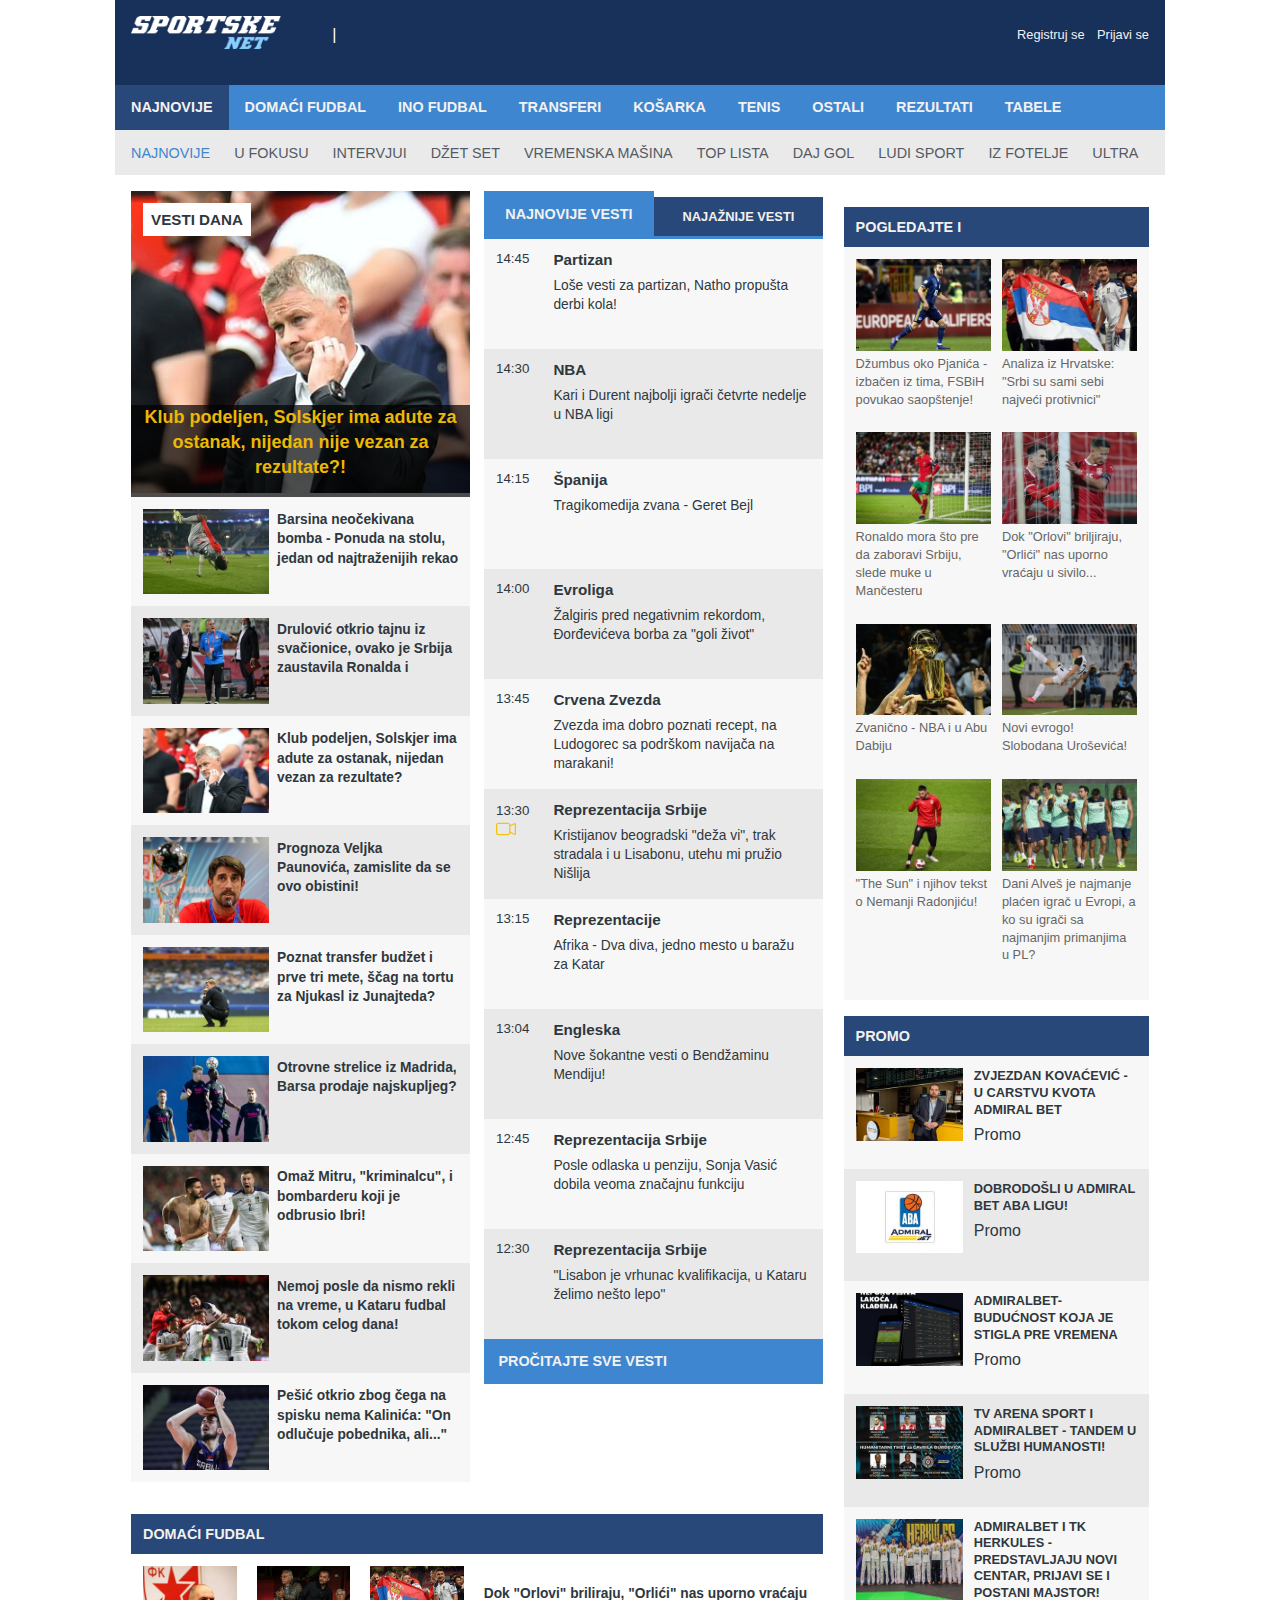
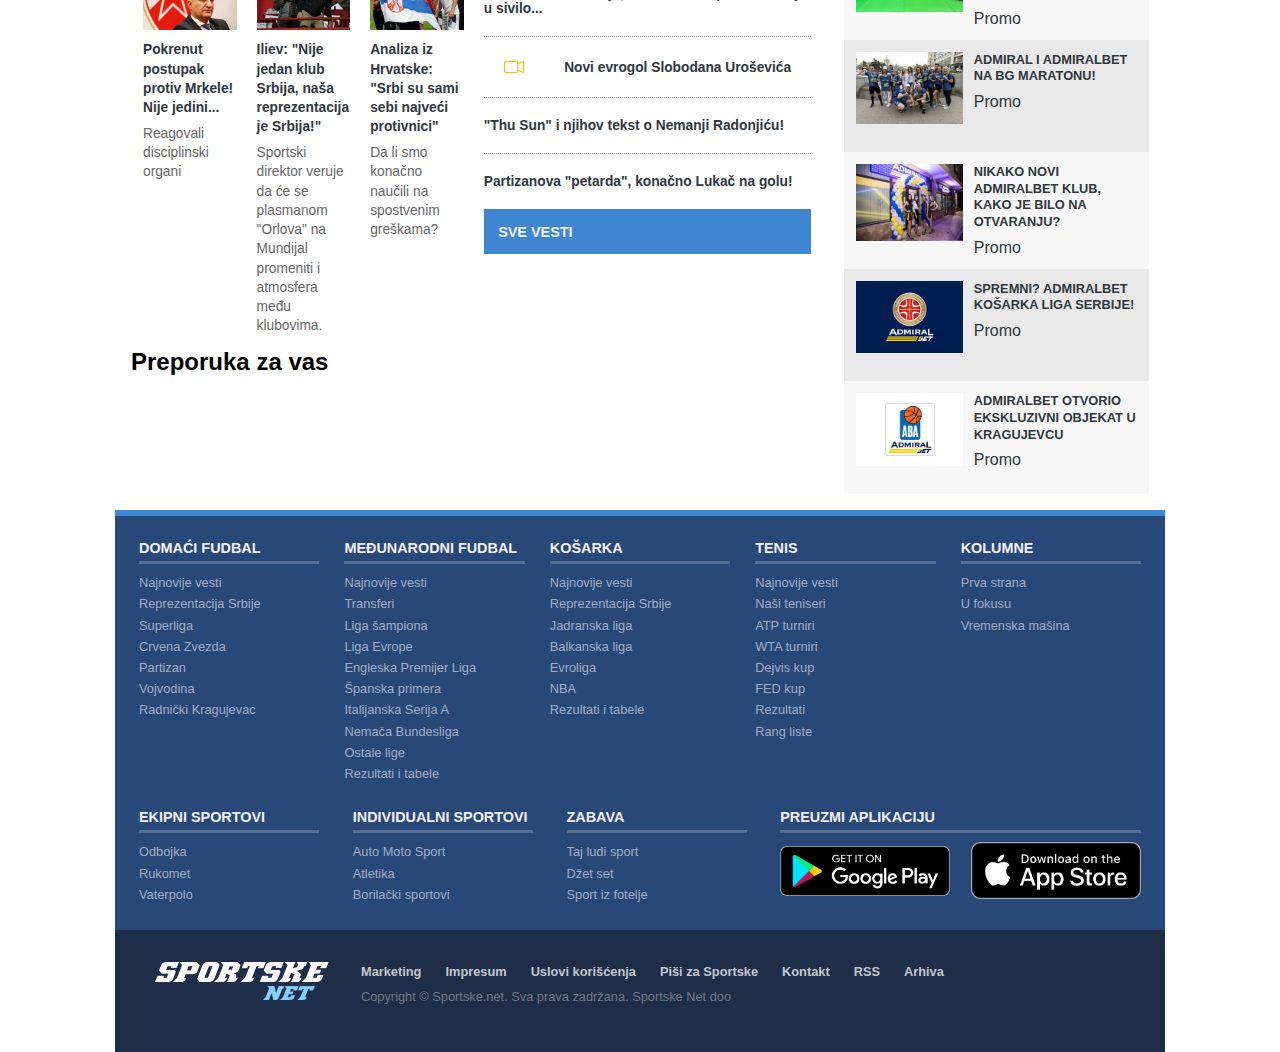
==== index.html @ 7dad9da4 "Sportske.net" ====
<!DOCTYPE html>
<html lang="en">
<head>
    <meta charset="UTF-8">
    <meta http-equiv="X-UA-Compatible" content="IE=edge">
    <meta name="viewport" content="width=device-width, initial-scale=1.0">
    <link rel="stylesheet" href="https://cdnjs.cloudflare.com/ajax/libs/font-awesome/6.0.0-beta2/css/all.min.css" integrity="sha512-YWzhKL2whUzgiheMoBFwW8CKV4qpHQAEuvilg9FAn5VJUDwKZZxkJNuGM4XkWuk94WCrrwslk8yWNGmY1EduTA==" crossorigin="anonymous" referrerpolicy="no-referrer" />
    <link rel="preconnect" href="https://fonts.googleapis.com">
    <link rel="preconnect" href="https://fonts.gstatic.com" crossorigin>
    <link href="https://fonts.googleapis.com/css2?family=Roboto+Condensed:ital,wght@0,300;0,400;0,700;1,300;1,400;1,700&family=Rubik:ital,wght@0,300;0,400;0,500;0,600;0,700;0,800;0,900;1,300;1,400;1,500;1,600;1,700;1,800;1,900&display=swap" rel="stylesheet">
    
    <link rel="stylesheet" href="css/global.css">
    <link rel="stylesheet" href="css/header.css">
    <link rel="stylesheet" href="css/footer.css">
    <link rel="stylesheet" href="css/css pages/index.css">
    
    <title>Sportske.net - sve sportske vesti</title>
</head>
<body>
    <div class="container">
        <header>
            <div class="header-div">
                <div class="logo-wrapper">
                    <a href="index.html">
                        <img src="images/logo.png" alt="Logo" style="width:150px">
                    </a>
                </div>

                <div class="icons">
                    <a href="#"><i class="fab fa-facebook"></i></a>
                    <a href="#"><i class="fab fa-twitter"></i></a>
                    <a href="#"><i class="fab fa-youtube-square"></i></a>
                    <a href="#"><i class="fab fa-instagram-square"></i></a>
                    <a href="#"><i class="fas fa-wifi"></i></a>
                    <a href="#"><i class="fas fa-envelope-square"></i></a>
                    <span>|</span>
                    <a href="#"><i class="fas fa-search" id="search-icon"></i></a>
                </div>

                <div class="subscribe">
                    <a href="registracija.html">Registruj se</a>
                    <a href="#">Prijavi se</a>
                </div>
            </div>

            <nav class="first-nav">
                <ul class="first-list">
                    <li style="background: #29487A"><a href="index.html">Najnovije</a></li>
                    <li><a href="#">Domaći fudbal</a></li>
                    <li><a href="#">Ino fudbal</a></li>
                    <li><a href="#">Transferi</a></li>
                    <li><a href="#">Košarka</a></li>
                    <li><a href="#">Tenis</a></li>
                    <li><a href="#">Ostali</a></li>
                    <li><a href="rezultati.html">Rezultati</a></li>
                    <li><a href="tabele.html">Tabele</a></li>
                </ul>
            </nav>

            <nav class="second-nav">
                <ul class="second-list">
                    <li><a href="index.html" style="color: #3E87D0">Najnovije</a></li>
                    <li><a href="#">U fokusu</a></li>
                    <li><a href="#">Intervjui</a></li>
                    <li><a href="#">Džet set</a></li>
                    <li><a href="#">Vremenska mašina</a></li>
                    <li><a href="#">Top lista</a></li>
                    <li><a href="dajgol.html">Daj gol</a></li>
                    <li><a href="#">Ludi sport</a></li>
                    <li><a href="#">Iz fotelje</a></li>
                    <li><a href="#">Ultra</a></li>
                </ul>
            </nav>
        </header>
<!-- -------------------------------------------------------------------------- -->
        <section class="index-section">
            <div class="index-left">
                <section class="najnovije-section">
                    <div class="najnovije-left">
                        <div class="vesti-dana">
                            <h2>Vesti dana</h2>
                            <div class="text-wrapper">
                                <p>
                                    Klub podeljen, Solskjer ima adute za <br>
                                    ostanak, nijedan nije vezan za rezultate?!
                                </p>
                            </div>
                            <img src="images/index/vesti-dana.jpg" alt="Vesti dana">
                        </div>
                        <div class="vesti-left vesti-left-1">
                            <img src="images/index/vesti-1.jpg" alt="Vesti1">
                            <p>
                                Barsina neočekivana bomba - Ponuda na stolu,
                                jedan od najtraženijih rekao
                            </p>
                        </div>
                        <div class="vesti-left vesti-left-2">
                            <img src="images/index/vesti-2.jpg" alt="Vesti-2">
                            <p>
                                Drulović otkrio tajnu iz svačionice, ovako
                                je Srbija zaustavila Ronalda i
                            </p>
                        </div>
                        <div class="vesti-left vesti-left-3">
                            <img src="images/index/vesti-3.jpg" alt="Vesti-3">
                            <p>
                                Klub podeljen, Solskjer ima adute za ostanak,
                                nijedan vezan za rezultate?
                            </p>
                        </div>
                        <div class="vesti-left vesti-left-4">
                            <img src="images/index/vesti-4.png" alt="Vesti-4">
                            <p>
                                Prognoza Veljka Paunovića,
                                zamislite da se ovo obistini!
                            </p>
                        </div>
                        <div class="vesti-left vesti-left-5">
                            <img src="images/index/vesti-5.jpg" alt="Vesti-5">
                            <p>
                                Poznat transfer budžet i prve tri mete,
                                ščag na tortu za Njukasl iz Junajteda?
                            </p>
                        </div>
                        <div class="vesti-left vesti-left-6">
                            <img src="images/index/vesti-6.jpg" alt="Vesti-6">
                            <p>
                                Otrovne strelice iz Madrida,
                                Barsa prodaje najskupljeg?
                            </p>
                        </div>
                        <div class="vesti-left vesti-left-7">
                            <img src="images/index/vesti-7.jpg" alt="Vesti-7">
                            <p>
                                Omaž Mitru, "kriminalcu", i bombarderu 
                                koji je odbrusio Ibri!
                            </p>
                        </div>
                        <div class="vesti-left vesti-left-8">
                            <img src="images/index/vesti-8.jpg" alt="Vesti-8">
                            <p>
                                Nemoj posle da nismo rekli na vreme,
                                u Kataru fudbal tokom celog dana!
                            </p>
                        </div>
                        <div class="vesti-left vesti-left-9">
                            <img src="images/index/vesti-9.jpg" alt="Vesti-9">
                            <p>
                                Pešić otkrio zbog čega na spisku nema Kalinića:
                                "On odlučuje pobednika, ali..."
                            </p>
                        </div>
                    </div>


                    <div class="najnovije-right">
                        <div class="vesti-opcije">
                            <button id="najnovije-btn">Najnovije vesti</button>
                            <button id="najvaznije-btn">Najažnije vesti</button>
                        </div>
                        <div class="vesti-right vesti-right-1">
                            <small class="time">14:45</small>
                            <div>
                                <h2>Partizan</h2>
                                <p>
                                    Loše vesti za partizan, Natho propušta
                                    derbi kola!
                                </p>
                            </div>
                        </div>
                        <div class="vesti-right vesti-right-2">
                            <small class="time">14:30</small>
                            <div>
                                <h2>NBA</h2>
                                <p>
                                    Kari i Durent najbolji igrači četvrte
                                    nedelje u NBA ligi
                                </p>
                            </div>
                        </div>
                        <div class="vesti-right vesti-right-3">
                            <small class="time">14:15</small>
                            <div>
                                <h2>Španija</h2>
                                <p>Tragikomedija zvana - Geret Bejl</p>
                            </div>
                        </div>
                        <div class="vesti-right vesti-right-4">
                            <small class="time">14:00</small>
                            <div>
                                <h2>Evroliga</h2>
                                <p>
                                    Žalgiris pred negativnim rekordom,
                                    Đorđevićeva borba za "goli život"
                                </p>
                            </div>
                        </div>
                        <div class="vesti-right vesti-right-5">
                            <small class="time">13:45</small>
                            <div>
                                <h2>Crvena Zvezda</h2>
                                <p>
                                    Zvezda ima dobro poznati recept, na
                                    Ludogorec sa podrškom navijača na marakani!
                                </p>
                            </div>
                        </div>
                        <div class="vesti-right vesti-right-6">
                            <div>
                                <small class="time">13:30</small>
                                <svg xmlns="http://www.w3.org/2000/svg" width="20" height="20" fill="#F5C20F" class="bi bi-camera-video" viewBox="0 0 16 16">
                                    <path fill-rule="evenodd" d="M0 5a2 2 0 0 1 2-2h7.5a2 2 0 0 1 1.983 1.738l3.11-1.382A1 1 0 0 1 16 4.269v7.462a1 1 0 0 1-1.406.913l-3.111-1.382A2 2 0 0 1 9.5 13H2a2 2 0 0 1-2-2V5zm11.5 5.175 3.5 1.556V4.269l-3.5 1.556v4.35zM2 4a1 1 0 0 0-1 1v6a1 1 0 0 0 1 1h7.5a1 1 0 0 0 1-1V5a1 1 0 0 0-1-1H2z"/>
                                </svg>
                            </div>
                            <div>
                                <h2>Reprezentacija Srbije</h2>
                                <p>
                                    Kristijanov beogradski "deža vi", trak
                                    stradala i u Lisabonu, utehu mi pružio
                                    Nišlija
                                </p>
                            </div>
                        </div>
                        <div class="vesti-right vesti-right-7">
                            <small class="time">13:15</small>
                            <div>
                                <h2>Reprezentacije</h2>
                                <p>
                                    Afrika - Dva diva, jedno mesto u baražu 
                                    za Katar
                                </p>
                            </div>
                        </div>
                        <div class="vesti-right vesti-right-8">
                            <small class="time">13:04</small>
                            <div>
                                <h2>Engleska</h2>
                                <p>
                                    Nove šokantne vesti o Bendžaminu Mendiju!
                                </p>
                            </div>
                        </div>
                        <div class="vesti-right vesti-right-9">
                            <small class="time">12:45</small>
                            <div>
                                <h2>Reprezentacija Srbije</h2>
                                <p>
                                    Posle odlaska u penziju, Sonja Vasić
                                    dobila veoma značajnu funkciju
                                </p>
                            </div>
                        </div>
                        <div class="vesti-right vesti-right-9">
                            <small class="time">12:30</small>
                            <div>
                                <h2>Reprezentacija Srbije</h2>
                                <p>
                                    "Lisabon je vrhunac kvalifikacija, u Kataru
                                    želimo nešto lepo"
                                </p>
                            </div>
                        </div>
                        <button id="sve_vesti-btn">
                            Pročitajte sve vesti
                            <i class="fas fa-greater-than"></i>
                        </button>
                    </div>
                </section>

                <section class="domaci_fudbal-section">
                    <h2>Domaći fudbal</h2>
                    <div class="domaci_fudbal-wrapper">
                        <div class="fudbal fudbal-1">
                            <img src="images/index/fudbal-1.jpg" alt="Fudbal-1">
                            <h6>
                                Pokrenut postupak protiv Mrkele!
                                Nije jedini...
                            </h6>
                            <p>
                                Reagovali disciplinski organi
                            </p>
                        </div>
                        <div class="fudbal fudbal-2">
                            <img src="images/index/fudbal-2.jpg" alt="Fudbal-2">
                            <h6>
                                Iliev: "Nije jedan klub Srbija, naša
                                reprezentacija je Srbija!"
                            </h6>
                            <p>
                                Sportski direktor veruje da će se plasmanom
                                "Orlova" na Mundijal promeniti i atmosfera
                                među klubovima.
                            </p>
                        </div>
                        <div class="fudbal fudbal-3">
                            <img src="images/index/fudbal-3.jpg" alt="Fudbal-3">
                            <h6>
                                Analiza iz Hrvatske: "Srbi su sami sebi
                                najveći protivnici"
                            </h6>
                            <p>
                                Da li smo konačno naučili na spostvenim greškama?
                            </p>
                        </div>
                        <div class="fudbal fudbal-4">
                            <a href="#">
                                Dok "Orlovi" briliraju, "Orlići" nas uporno
                                vraćaju u sivilo...
                            </a>
                            <a href="#">
                                <svg xmlns="http://www.w3.org/2000/svg" width="20" height="20" fill="#F5C20F" class="bi bi-camera-video" viewBox="0 0 16 16">
                                    <path fill-rule="evenodd" d="M0 5a2 2 0 0 1 2-2h7.5a2 2 0 0 1 1.983 1.738l3.11-1.382A1 1 0 0 1 16 4.269v7.462a1 1 0 0 1-1.406.913l-3.111-1.382A2 2 0 0 1 9.5 13H2a2 2 0 0 1-2-2V5zm11.5 5.175 3.5 1.556V4.269l-3.5 1.556v4.35zM2 4a1 1 0 0 0-1 1v6a1 1 0 0 0 1 1h7.5a1 1 0 0 0 1-1V5a1 1 0 0 0-1-1H2z"/>
                                </svg>
                                Novi evrogol Slobodana Uroševića
                            </a>
                            <a href="#">
                                "Thu Sun" i njihov tekst o Nemanji Radonjiću!
                            </a>
                            <a href="#">
                                Partizanova "petarda", konačno Lukač na golu!
                            </a>
                            <button id="sve_vesti-btn">
                                Sve vesti
                                <i class="fas fa-greater-than"></i>
                            </button>
                        </div>
                    </div>
                </section>

                <section class="preporuka-section">
                    <h2>Preporuka za vas</h2>
                    <div class="preporuka-wrapper">
                        <div class="preporuka preporuka-1"></div>
                        <div class="preporuka preporuka-2"></div>
                        <div class="preporuka preporuka-3"></div>
                        <div class="preporuka preporuka-4"></div>
                        <div class="preporuka preporuka-5"></div>
                        <div class="preporuka preporuka-6"></div>
                        <div class="preporuka preporuka-7"></div>
                        <div class="preporuka preporuka-8"></div>
                        <div class="preporuka preporuka-9"></div>
                    </div>
                </section>
            </div>


            <div class="index-right">
                <h2 class="pogledajte-title">Pogledajte i</h2>
                <section class="pogledajte-section">
                    <div class="pogledajte pogledajte-1">
                        <img src="images/index/pogledajte-1.jpg" alt="Pogledajte-1">
                        <p>
                            Džumbus oko Pjanića - izbačen iz tima, 
                            FSBiH povukao saopštenje!
                        </p>
                    </div>
                    <div class="pogledajte pogledajte-2">
                        <img src="images/index/pogledajte-2.jpg" alt="Pogledajte-2">
                        <p>
                            Analiza iz Hrvatske: "Srbi su sami 
                            sebi najveći protivnici"
                        </p>
                    </div>
                    <div class="pogledajte pogledajte-3">
                        <img src="images/index/pogledajte-3.jpg" alt="Pogledajte-3">
                        <p>
                            Ronaldo mora što pre da zaboravi Srbiju, 
                            slede muke u Mančesteru
                        </p>
                    </div>
                    <div class="pogledajte pogledajte-4">
                        <img src="images/index/pogledajte-4.jpg" alt="Pogledajte-4">
                        <p>
                            Dok "Orlovi" briljiraju, "Orlići" 
                            nas uporno vraćaju u sivilo...
                        </p>
                    </div>
                    <div class="pogledajte pogledajte-5">
                        <img src="images/index/pogledajte-5.jpg" alt="Pogledajte-5">
                        <p>
                            Zvanično - NBA i u Abu Dabiju
                        </p>
                    </div>
                    <div class="pogledajte pogledajte-6">
                        <img src="images/index/pogledajte-6.jpg" alt="Pogledajte-6">
                        <p>
                            Novi evrogo! Slobodana Uroševića!
                        </p>    
                    </div>
                    <div class="pogledajte pogledajte-7">
                        <img src="images/index/pogledajte-7.jpg" alt="Pogledajte-7">
                        <p>
                            "The Sun" i njihov tekst o Nemanji Radonjiću!
                        </p>
                    </div>
                    <div class="pogledajte pogledajte-8">
                        <img src="images/index/pogledajte-8.jpg" alt="Pogledajte-8">
                        <p>
                            Dani Alveš je najmanje plaćen igrač u Evropi, 
                            a ko su igrači sa najmanjim primanjima u PL?
                        </p>
                    </div>
                </section>


                <section class="promo-section">
                    <h2>Promo</h2>
                    <div class="promo promo-1">
                        <img src="images/index/promo-1.jpg" alt="Promo-1">
                        <div>
                            <p>
                                Zvjezdan kovaćević - u carstvu kvota admiral bet
                            </p>
                            <span>Promo</span>
                        </div>
                    </div>
                    <div class="promo promo-2">
                        <img src="images/index/promo-2.jpg" alt="Promo-2">
                        <div>
                            <p>
                                dobrodošli u admiral bet aba ligu!
                            </p>
                            <span>Promo</span>
                        </div>
                    </div>
                    <div class="promo promo-3">
                        <img src="images/index/promo-3.jpg" alt="Promo-3">
                        <div>
                            <p>
                                admiralbet- budućnost koja je stigla pre vremena
                            </p>
                            <span>Promo</span>
                        </div>
                    </div>
                    <div class="promo promo-4">
                        <img src="images/index/promo-4.jpg" alt="Promo-4">
                        <div>
                            <p>
                                tv arena sport i admiralbet - tandem u službi humanosti!
                            </p>
                            <span>Promo</span>
                        </div>
                    </div>
                    <div class="promo promo-5">
                        <img src="images/index/promo-5.jpg" alt="Promo-5">
                        <div>
                            <p>
                                admiralbet i tk herkules - predstavljaju Novi
                                centar, prijavi se i postani majstor!
                            </p>
                            <span>Promo</span>
                        </div>
                    </div>
                    <div class="promo promo-6">
                        <img src="images/index/promo-6.jpg" alt="Promo-6">
                        <div>
                            <p>
                                admiral i admiralbet na bg maratonu!
                            </p>
                            <span>Promo</span>
                        </div>
                    </div>
                    <div class="promo promo-7">
                        <img src="images/index/promo-7.jpg" alt="Promo-7">
                        <div>
                            <p>
                                nikako novi admiralbet klub,
                                kako je bilo na otvaranju?
                            </p>
                            <span>Promo</span>
                        </div>
                    </div>
                    <div class="promo promo-8">
                        <img src="images/index/promo-8.png" alt="Promo-8">
                        <div>
                            <p>
                                spremni? admiralbet košarka liga serbije!
                            </p>
                            <span>Promo</span>
                        </div>
                    </div>
                    <div class="promo promo-9">
                        <img src="images/index/promo-2.jpg" alt="Promo-9">
                        <div>
                            <p>
                                admiralbet otvorio ekskluzivni objekat u kragujevcu
                            </p>
                            <span>Promo</span>
                        </div>
                    </div>
                </section>
            </div>
        </section>

<!-- ---------------------------------------------------------------------------- -->
        <footer class="footer">
            <div class="row row-1">
                <div class="col col-1">
                    <h5>Domaći fudbal</h5>
                    <ul>
                        <li><a href="#">Najnovije vesti</a></li>
                        <li><a href="#">Reprezentacija Srbije</a></li>
                        <li><a href="#">Superliga</a></li>
                        <li><a href="#">Crvena Zvezda</a></li>
                        <li><a href="#">Partizan</a></li>
                        <li><a href="#">Vojvodina</a></li>
                        <li><a href="#">Radnički Kragujevac</a></li>
                    </ul>
                </div>
                <div class="col col-2">
                    <h5>Međunarodni fudbal</h5>
                    <ul>
                        <li><a href="#">Najnovije vesti</a></li>
                        <li><a href="#">Transferi</a></li>
                        <li><a href="#">Liga šampiona</a></li>
                        <li><a href="#">Liga Evrope</a></li>
                        <li><a href="#">Engleska Premijer Liga</a></li>
                        <li><a href="#">Španska primera</a></li>
                        <li><a href="#">Italijanska Serija A</a></li>
                        <li><a href="#">Nemača Bundesliga</a></li>
                        <li><a href="#">Ostale lige</a></li>
                        <li><a href="#">Rezultati i tabele</a></li>
                    </ul>
                </div>
                <div class="col col-3">
                    <h5>Košarka</h5>
                    <ul>
                        <li><a href="#">Najnovije vesti</a></li>
                        <li><a href="#">Reprezentacija Srbije</a></li>
                        <li><a href="#">Jadranska liga</a></li>
                        <li><a href="#">Balkanska liga</a></li>
                        <li><a href="#">Evroliga</a></li>
                        <li><a href="#">NBA</a></li>
                        <li><a href="#">Rezultati i tabele</a></li>
                    </ul>
                </div>
                <div class="col col-4">
                    <h5>Tenis</h5>
                    <ul>
                        <li><a href="#">Najnovije vesti</a></li>
                        <li><a href="#">Naši teniseri</a></li>
                        <li><a href="#">ATP turniri</a></li>
                        <li><a href="#">WTA turniri</a></li>
                        <li><a href="#">Dejvis kup</a></li>
                        <li><a href="#">FED kup</a></li>
                        <li><a href="#">Rezultati</a></li>
                        <li><a href="#">Rang liste</a></li>
                    </ul>
                </div>
                <div class="col col-5">
                    <h5>Kolumne</h5>
                    <ul>
                        <li><a href="#">Prva strana</a></li>
                        <li><a href="#">U fokusu</a></li>
                        <li><a href="#">Vremenska mašina</a></li>
                    </ul>
                </div>
            </div>


            <div class="row row-2">
                <div class="col col-1">
                    <h5>Ekipni sportovi</h5>
                    <ul>
                        <li><a href="#">Odbojka</a></li>
                        <li><a href="#">Rukomet</a></li>
                        <li><a href="#">Vaterpolo</a></li>
                    </ul>
                </div>
                <div class="col col-2">
                    <h5>Individualni sportovi</h5>
                    <ul>
                        <li><a href="#">Auto Moto Sport</a></li>
                        <li><a href="#">Atletika</a></li>
                        <li><a href="#">Borilački sportovi</a></li>
                    </ul>
                </div>
                <div class="col col-3">
                    <h5>Zabava</h5>
                    <ul>
                        <li><a href="#">Taj ludi sport</a></li>
                        <li><a href="#">Džet set</a></li>
                        <li><a href="#">Sport iz fotelje</a></li>
                    </ul>
                </div>
                <div class="col col-4">
                    <h5>Preuzmi aplikaciju</h5>
                    <div class="download">
                        <a href="#">
                            <img class="download-img" 
                                src="images/android.png" 
                                alt="Android">
                        </a>

                        <a href="#">
                            <img class="download-img" 
                                src="images/apple.png" 
                                alt="Apple">
                        </a>
                    </div>
                </div>
            </div>

            <div class="row row-3">
                <div class="logo-wrapper">
                    <a href="index.html">
                        <img src="images/logo.png" alt="Logo">
                    </a>
                </div>

                <div class="copyright-wrapper">
                    <ul>
                        <li><a href="#">Marketing</a></li>
                        <li><a href="#">Impresum</a></li>
                        <li><a href="#">Uslovi korišćenja</a></li>
                        <li><a href="#">Piši za Sportske</a></li>
                        <li><a href="kontakt.html">Kontakt</a></li>
                        <li><a href="#">RSS</a></li>
                        <li><a href="arhiva.html">Arhiva</a></li>
                    </ul>

                    <p>Copyright &copy; Sportske.net. Sva prava zadržana. 
                        Sportske Net doo</p>
                </div>
            </div>
        </footer>
    </div>
</body>
</html>
---- css/global.css ----
*, *::before, *::after {
    margin: 0;
    padding: 0;
    box-sizing: border-box;
}

.container {
    /* width: 80%; */
    max-width: 1050px;
    margin: 0 auto;
}

html {
    font-family: sans-serif;
}

img {
    max-width: 100%;
}

button {
    cursor: pointer;
    border: none;
}
---- css/header.css ----
.header-div {
    background: #18315A;
    padding: 1rem 0 2rem 0;
    display: flex;
    align-items: center;
    width: 100%;
}

.logo-wrapper {
    margin-right: 1rem;
    padding-left: 1rem;
}

.icons i {
    color: white;
    margin: .1rem;
    font-size: 1.125rem;
}

.icons i:hover {
    opacity: 0.8;
}

#search-icon {
    font-size: .9rem;
}

.icons span {
    color: white;
    margin: 0 1rem;
}

.subscribe {
    margin-left: auto;
    margin-right: 1rem;
}

.subscribe a {
    color: #f3f1f1; /* #A2ADC1 */
    font-size: .8rem;
    text-decoration: none;
    margin-left: .5rem;
}

.first-list {
    display: flex;
    background: #3E87D0;
}

.first-list li {
    list-style: none;
    padding: 0.85rem 1rem;
}

.first-list li:hover {
    background: #29487A;
}

.first-list li a {
    text-decoration: none;
    text-transform: uppercase;
    font-weight: bold;
    color: #F3F1F1;
    font-size: 0.9rem;
}

.second-list {
    display: flex;
    padding: .85rem 0;
    background: #EAEAEA;
}

.second-list li {
    list-style: none;
    margin-left: 1rem;
    margin-right: .5rem;
}

.second-list li a {
    text-decoration: none;
    text-transform: uppercase;
    color: #535a63;
    font-size: 0.9rem;
}

.second-list li a:hover {
    color: #3E87D0;
}
---- css/footer.css ----
.footer {
    border-top: 6px solid #3E87D0;
}

.row-1 {
    background: #29487A;
    padding: 1.5rem;
    display: flex;
    justify-content: space-between;
}

.row-1 .col {
    width: 18%;
}

.row-1 h5 {
    font-size: .9rem;
    color: #f3f1f1;
    text-transform: uppercase;
    padding-bottom: .3rem;
    margin-bottom: .6rem;
    border-bottom: 3.5px solid #546D95;
}

.row-1 li {
    list-style: none;
    margin-bottom: .2rem;
}

.row-1 a {
    color: #A2ADC1;
    text-decoration: none;
    font-size: .8rem;
}

.row-1 a:hover {
    color: #f3f1f1;
}

.row-2 {
    background: #29487A;
    padding: 1.5rem;
    padding-top: 0;
    display: flex;
    justify-content: space-between;
}

.row-2 .col {
    width: 18%;
}

.row-2 .col-4 {
    width: 36%;
}

.row-2 h5 {
    font-size: .9rem;
    color: #f3f1f1;
    text-transform: uppercase;
    padding-bottom: .3rem;
    margin-bottom: .6rem;
    border-bottom: 3.5px solid #546D95;
}

.row-2 li {
    list-style: none;
    margin-bottom: .2rem;
}

.row-2 a {
    color: #A2ADC1;
    text-decoration: none;
    font-size: .8rem;
}

.row-2 a:hover {
    color: #f3f1f1;
}

.download {
    display: flex;
    justify-content: space-between;
    align-items: center;
}

.download-img {
    width: 170px;
}

.row-3 {
    background: #1E2D48;
    padding: 2rem 1.5rem 3rem 1.5rem;
    display: flex;
}

.row-3 ul {
    display: flex;
}

.row-3 li {
    list-style: none;
    margin-right: 1.5rem;
}

.row-3 a {
    text-decoration: none;
    color: #C5C6CC;
    font-size: .8rem;
    font-weight: bold;
}

.row-3 a:hover {
    color: #f3f1f1; 
}

.row-3 p {
    color: #727A8A;
    font-size: .8rem;
}

.copyright-wrapper {
    display: flex;
    flex-direction: column;
    justify-content: space-between;
    padding-left: 1rem;
}
---- css/css pages/index.css ----
.index-section {
    display: flex;
    justify-content: space-between;
    padding: 1rem;
}

.index-left {
    width: 68%;
}

.najnovije-section {
    display: flex;
    justify-content: space-between;
}

.najnovije-left {
    width: 49%;
}

.najnovije-right {
    width: 49%;
}

.index-right {
    width: 30%;
    margin-top: 1rem;
}

.vesti-dana {
    position: relative;
    cursor: pointer;
}

.vesti-dana h2 {
    position: absolute;
    left: 12px;
    top: 12px;
    background: white;
    padding: .5rem;
    font-size: .95rem;
    text-transform: uppercase;
    color: #2F373E;
}

.vesti-dana .text-wrapper {
    position: absolute;
    bottom: 0;
    width: 100%;
    height: 30%;
    background: rgba(0, 0, 0, 0.7);
    color: rgb(235, 184, 5);
    font-weight: bold;
    text-align: center;
    line-height: 1.4;
    font-size: 1.125rem;
}

.vesti-left {
    display: flex;
    padding: .75rem;
    cursor: pointer;
    transition: 400ms;
}

.vesti-left p {
    font-size: .86rem;
    color: #2F373E;
    font-weight: 600;
    line-height: 1.4;
    width: 58%;
    padding-top: .1rem;
}

.vesti-left:nth-child(even) {
    background: rgb(247, 247, 247);
}

.vesti-left:nth-child(odd) {
    background: rgb(233, 233, 233);
}

.vesti-left:hover {
    background: rgb(219, 219, 219);
}

.vesti-left img {
    width: 40%;
    margin-right: .5rem;
}

.vesti-opcije {
    display: flex;
}

.vesti-opcije #najnovije-btn {
    width: 50%;
    text-transform: uppercase;
    color: #F3F1EE;
    background: #3E87D0;
    padding: .9rem;
    border-bottom: 3px solid #3E87D0;
    font-size: .9rem;
    font-weight: bold;
}

.vesti-opcije #najvaznije-btn {
    width: 50%;
    text-transform: uppercase;
    color: #F3F1EE;
    background: #29487A;
    padding: .75rem;
    align-self: flex-end;
    border-bottom: 3px solid #3E87D0;
    font-size: .8rem;
    font-weight: bold;
}

.vesti-right {
    min-height: 110px;
    padding: .75rem;
    display: flex;
    cursor: pointer;
    transition: 400ms;
}

.vesti-right:hover {
    background: rgb(219, 219, 219) !important;
}

.vesti-right small {
    margin-right: 1.5rem;
    color: #2F373E;
}

.vesti-right h2 {
    font-size: .95rem;
    margin-bottom: .5rem;
    color: #2F373E;
}

.vesti-right p {
    font-size: .86rem;
    line-height: 1.4;
    color: #2F373E;
}

.vesti-right:nth-child(even) {
    background: rgb(247, 247, 247);
}

.vesti-right:nth-child(odd) {
    background: rgb(233, 233, 233);
}

#sve_vesti-btn {
    width: 100%;
    text-transform: uppercase;
    color: #F3F1EE;
    background: #3E87D0;
    padding: .9rem;
    font-size: .9rem;
    font-weight: bold;
    display: flex;
    justify-content: space-between;
    transition: 400ms;
}

#sve_vesti-btn:hover {
    background: #29487A;
}

.pogledajte-section {
    background: rgb(247, 247, 247);
    display: flex;
    justify-content: space-between;
    flex-wrap: wrap;
    padding: .75rem;
}

.pogledajte {
    width: 48%;
    margin-bottom: 1.5rem;
    cursor: pointer;
}

.pogledajte-title, .promo-section h2 {
    padding: .75rem;
    color: #F3F1EE;
    width: 100%;
    background: #29487A;
    font-size: .9rem;
    text-transform: uppercase;
}

.pogledajte p {
    font-size: .8rem;
    color: #666;
    line-height: 1.4;
    transition: 300ms;
}

.pogledajte:hover p {
    color: #3E87D0;
}

.promo-section {
    margin-top: 1rem;
}

.promo {
    padding: .75rem;
    display: flex;
    justify-content: space-between;
    cursor: pointer;
    transition: 400ms;
}

.promo:nth-child(even) {
    background: rgb(247, 247, 247);
}

.promo:nth-child(odd) {
    background: rgb(233, 233, 233);
}

.promo img {
    width: 38%;
    padding-bottom: 1rem;
}

.promo div {
    width: 58%;
}

.promo p {
    font-size: .8rem;
    color: #2F373E;
    text-transform: uppercase;
    font-weight: bold;
    margin-bottom: .5rem;
    line-height: 1.3;
}

.promo span {
    font-size: 1rem;
    color: #2F373E;
}

.promo:hover {
    background: rgb(219, 219, 219);
}

.domaci_fudbal-section {
    margin-top: 2rem;
}

.domaci_fudbal-section h2 {
    padding: .75rem;
    color: #F3F1EE;
    width: 100%;
    background: #29487A;
    font-size: .9rem;
    text-transform: uppercase;
}

.domaci_fudbal-wrapper {
    display: flex;
    justify-content: space-between;
    padding: .75rem;
}

.fudbal {
    width: 14%;
}

.fudbal img {
    cursor: pointer;
}

.fudbal h6 {
    font-size: .86rem;
    color: #2F373E;
    margin: .4rem 0;
    line-height: 1.4;
}

.fudbal p {
    font-size: .86rem;
    color: #666;
    line-height: 1.4;
}

.fudbal-4 {
    width: 49%;
}

.fudbal-4 a {
    display: block;
    text-decoration: none;
    padding-top: 1.25rem;
    border-bottom: 1px dotted rgb(150, 150, 150);
    padding-bottom: 1.25rem;
    color: #2F373E;
    font-size: .86rem;
    font-weight: bold;
    transition: 400ms;
}

.fudbal-4 a:hover {
    background:rgb(219, 219, 219);
}

.fudbal-4 a:nth-child(2) {
    display: flex;
    justify-content: space-around;
    align-items: center;
}

.fudbal-4 a:nth-child(4) {
    border: none;
}
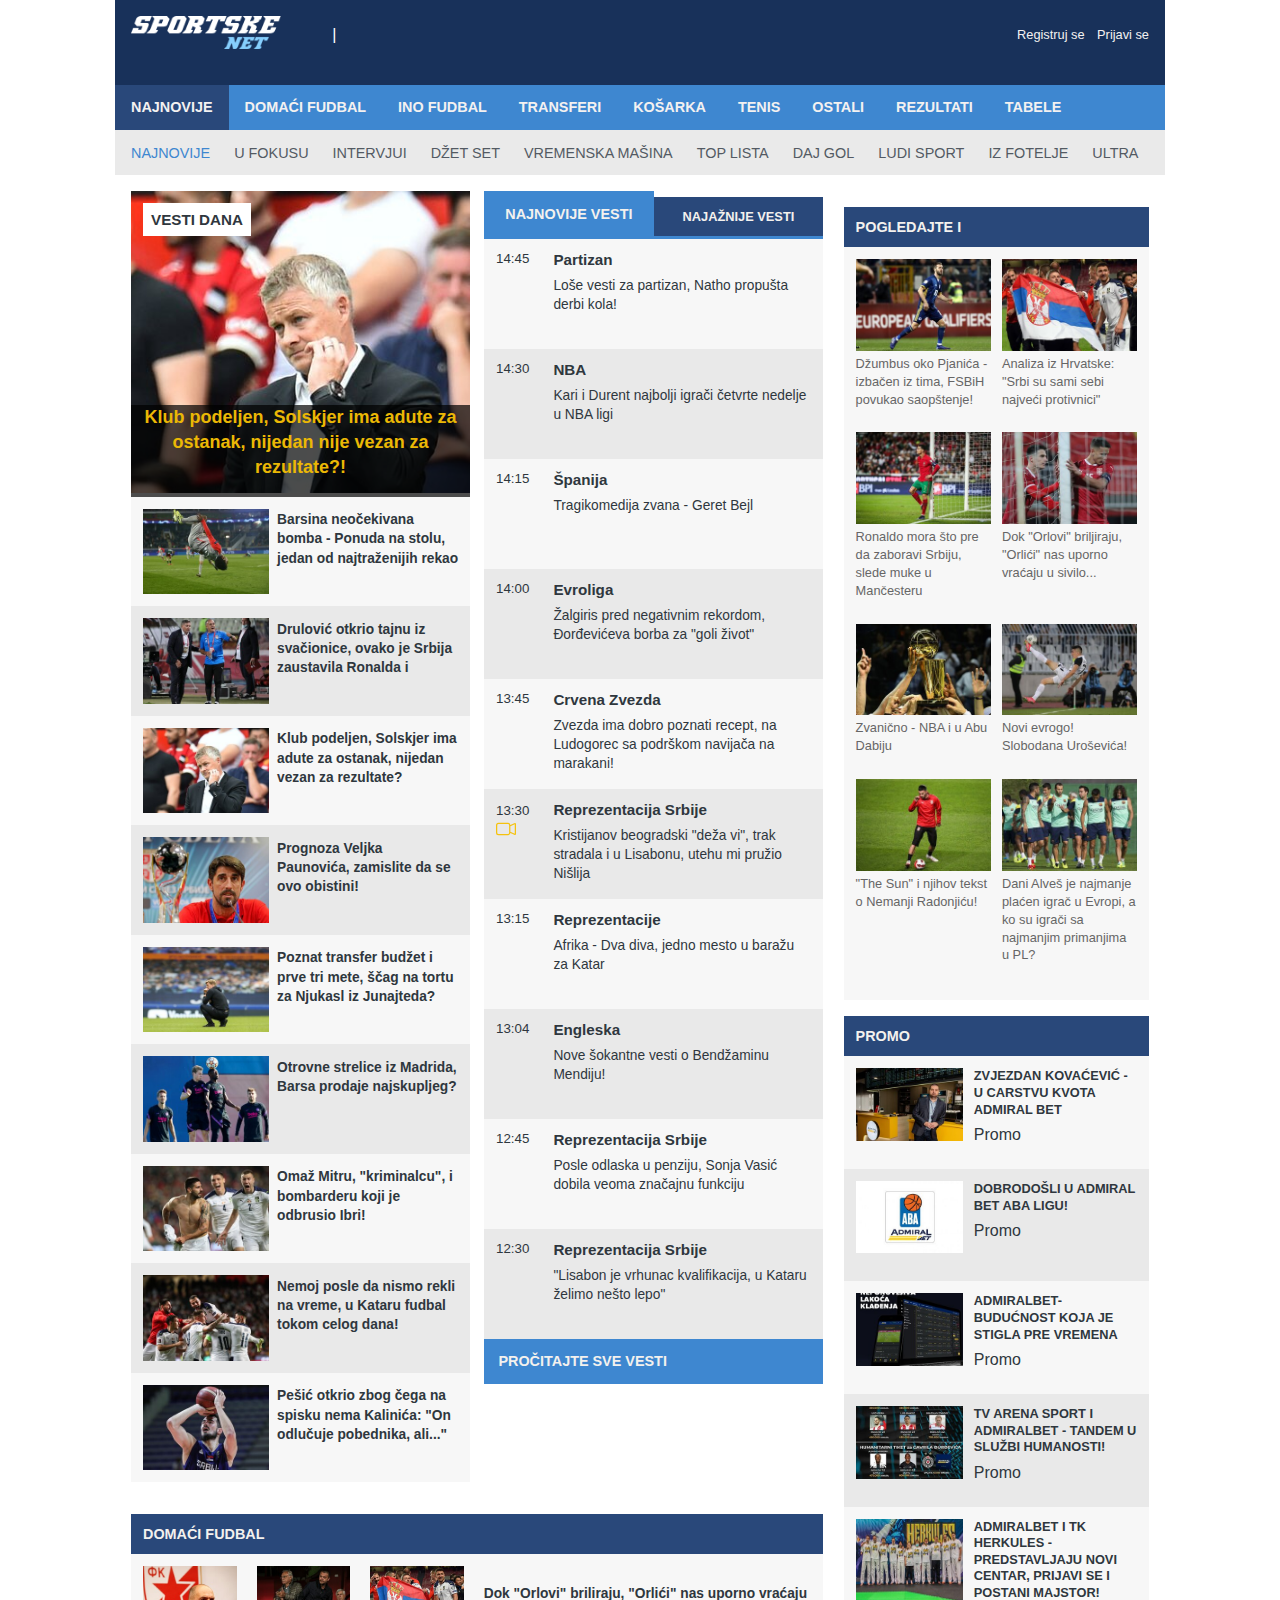
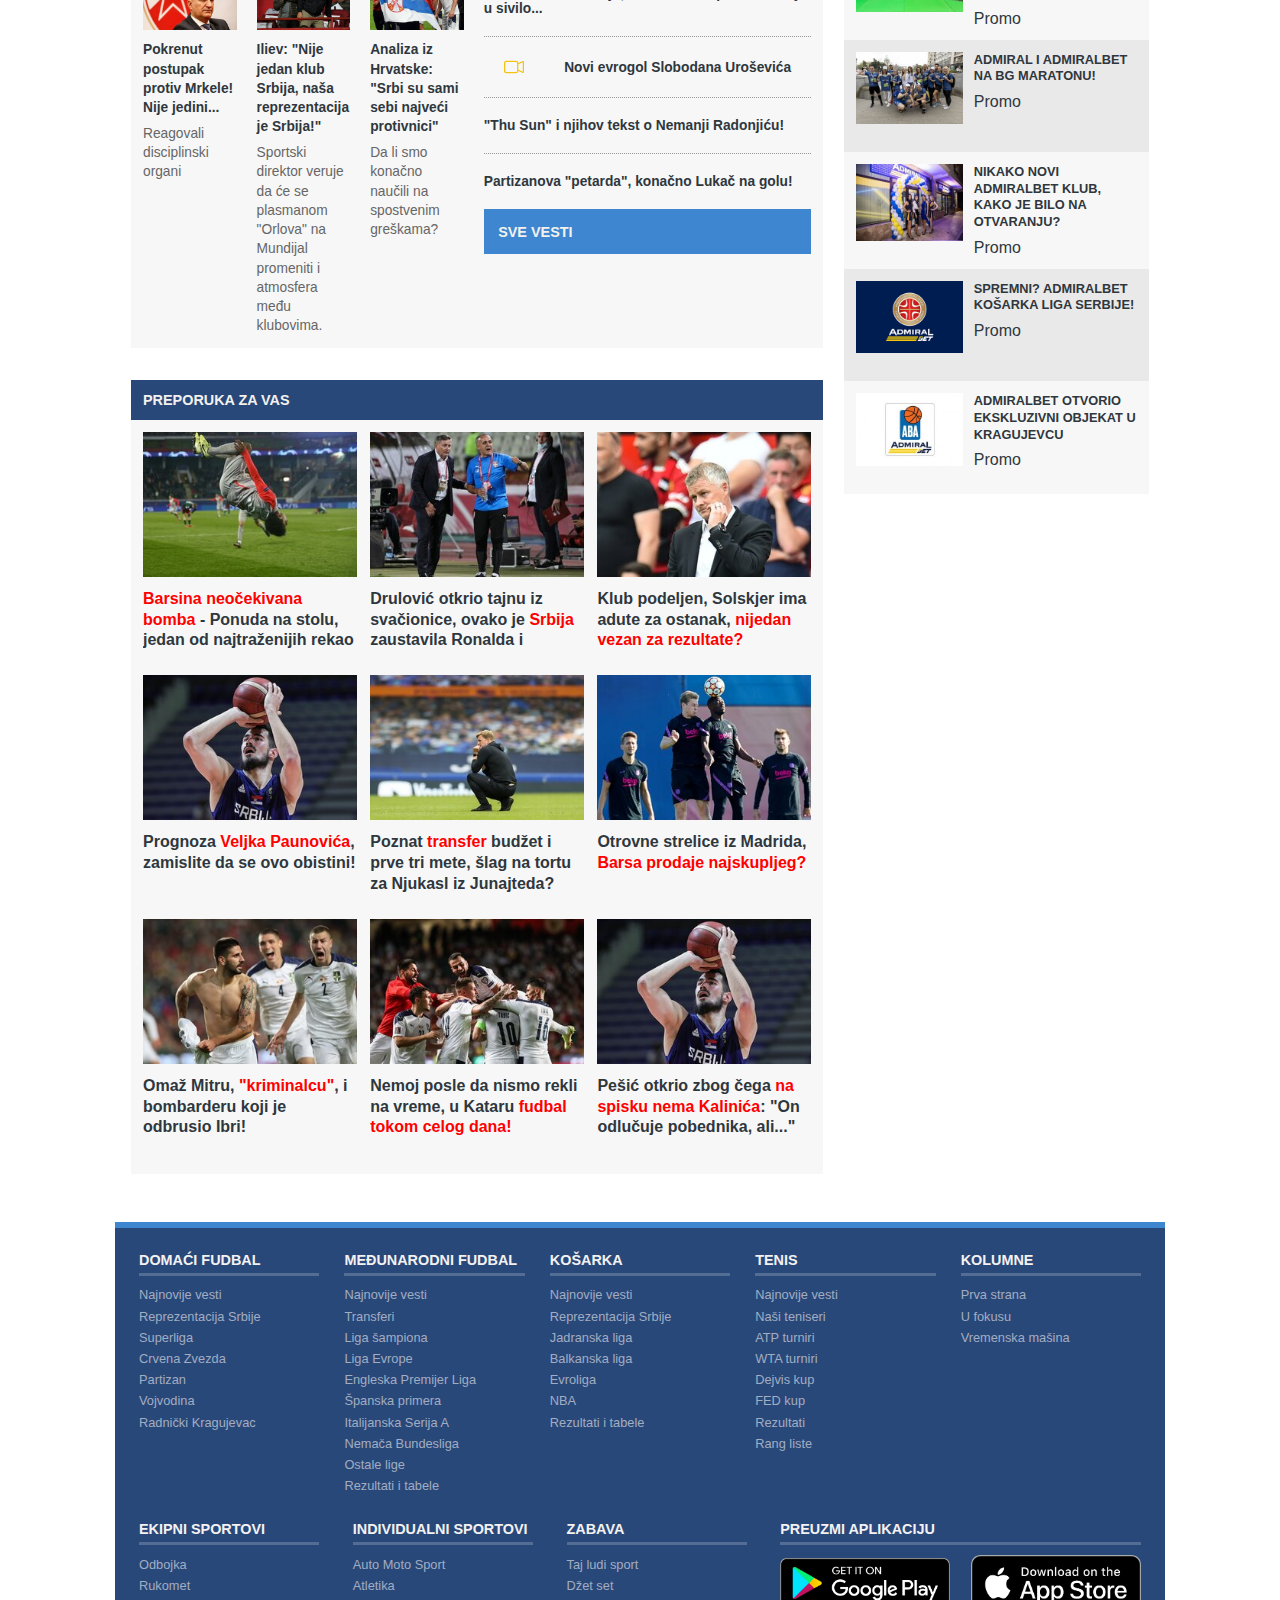
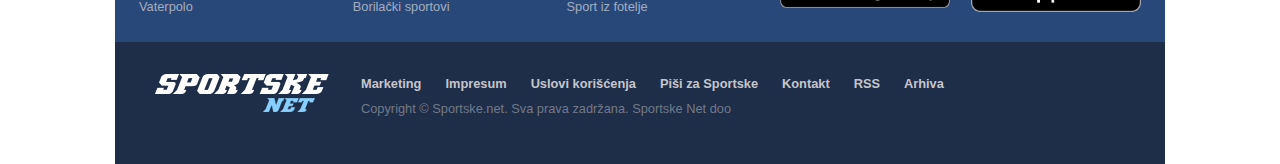
==== commit bad55c1c: "." ====
--- a/index.html
+++ b/index.html
@@ -12,6 +12,7 @@
     <link rel="stylesheet" href="css/global.css">
     <link rel="stylesheet" href="css/header.css">
     <link rel="stylesheet" href="css/footer.css">
+    <link rel="stylesheet" href="css/aside.css">
     <link rel="stylesheet" href="css/css pages/index.css">
     
     <title>Sportske.net - sve sportske vesti</title>
@@ -73,8 +74,8 @@
             </nav>
         </header>
 <!-- -------------------------------------------------------------------------- -->
-        <section class="index-section">
-            <div class="index-left">
+        <section class="main-section">
+            <div class="main-left">
                 <section class="najnovije-section">
                     <div class="najnovije-left">
                         <div class="vesti-dana">
@@ -330,21 +331,75 @@
                 <section class="preporuka-section">
                     <h2>Preporuka za vas</h2>
                     <div class="preporuka-wrapper">
-                        <div class="preporuka preporuka-1"></div>
-                        <div class="preporuka preporuka-2"></div>
-                        <div class="preporuka preporuka-3"></div>
-                        <div class="preporuka preporuka-4"></div>
-                        <div class="preporuka preporuka-5"></div>
-                        <div class="preporuka preporuka-6"></div>
-                        <div class="preporuka preporuka-7"></div>
-                        <div class="preporuka preporuka-8"></div>
-                        <div class="preporuka preporuka-9"></div>
+                        <div class="preporuka preporuka-1">
+                            <img src="images/index/vesti-1.jpg" alt="vesti-1">
+                            <p>
+                                <span>Barsina neočekivana bomba</span> - Ponuda na stolu, 
+                                jedan od najtraženijih rekao
+                            </p>
+                        </div>
+                        <div class="preporuka preporuka-2">
+                            <img src="images/index/vesti-2.jpg" alt="vesti-2">
+                            <p>
+                                Drulović otkrio tajnu iz svačionice, 
+                                ovako je <span>Srbija</span> zaustavila Ronalda i
+                            </p>
+                        </div>
+                        <div class="preporuka preporuka-3">
+                            <img src="images/index/vesti-3.jpg" alt="vesti-3">
+                            <p>
+                                Klub podeljen, Solskjer ima adute za ostanak, 
+                                <span>nijedan vezan za rezultate?</span>
+                            </p>
+                        </div>
+                        <div class="preporuka preporuka-4">
+                            <img src="images/index/vesti-9.jpg" alt="vesti-4">
+                            <p>
+                                Prognoza <span>Veljka Paunovića</span>, 
+                                zamislite da se ovo obistini!
+                            </p>
+                        </div>
+                        <div class="preporuka preporuka-5">
+                            <img src="images/index/vesti-5.jpg" alt="vesti-5">
+                            <p>
+                                Poznat <span>transfer</span> budžet i prve tri mete, 
+                                šlag na tortu za Njukasl iz Junajteda?
+                            </p>
+                        </div>
+                        <div class="preporuka preporuka-6">
+                            <img src="images/index/vesti-6.jpg" alt="vesti-6">
+                            <p>
+                                Otrovne strelice iz Madrida, 
+                                <span>Barsa prodaje najskupljeg?</span>
+                            </p>
+                        </div>
+                        <div class="preporuka preporuka-7">
+                            <img src="images/index/vesti-7.jpg" alt="vesti-7">
+                            <p>
+                                Omaž Mitru, <span>"kriminalcu"</span>, 
+                                i bombarderu koji je odbrusio Ibri!
+                            </p>
+                        </div>
+                        <div class="preporuka preporuka-8">
+                            <img src="images/index/vesti-8.jpg" alt="vesti-8">
+                            <p>
+                                Nemoj posle da nismo rekli na vreme, 
+                                u Kataru <span>fudbal tokom celog dana!</span>
+                            </p>
+                        </div>
+                        <div class="preporuka preporuka-9">
+                            <img src="images/index/vesti-9.jpg" alt="vesti-9">
+                            <p>
+                                Pešić otkrio zbog čega <span>na spisku nema Kalinića</span>: 
+                                "On odlučuje pobednika, ali..."
+                            </p>
+                        </div>
                     </div>
                 </section>
             </div>
 
 
-            <div class="index-right">
+            <div class="main-right">
                 <h2 class="pogledajte-title">Pogledajte i</h2>
                 <section class="pogledajte-section">
                     <div class="pogledajte pogledajte-1">
--- a/css/aside.css
+++ b/css/aside.css
@@ -0,0 +1,95 @@
+.main-section {
+    display: flex;
+    justify-content: space-between;
+    padding: 1rem;
+}
+
+.main-left {
+    width: 68%;
+}
+
+.main-right {
+    width: 30%;
+    margin-top: 1rem;
+}
+
+.pogledajte-section {
+    background: rgb(247, 247, 247);
+    display: flex;
+    justify-content: space-between;
+    flex-wrap: wrap;
+    padding: .75rem;
+}
+
+.pogledajte {
+    width: 48%;
+    margin-bottom: 1.5rem;
+    cursor: pointer;
+}
+
+.pogledajte-title, .promo-section h2 {
+    padding: .75rem;
+    color: #F3F1EE;
+    width: 100%;
+    background: #29487A;
+    font-size: .9rem;
+    text-transform: uppercase;
+}
+
+.pogledajte p {
+    font-size: .8rem;
+    color: #666;
+    line-height: 1.4;
+    transition: 300ms;
+}
+
+.pogledajte:hover p {
+    color: #3E87D0;
+}
+
+.promo-section {
+    margin-top: 1rem;
+}
+
+.promo {
+    padding: .75rem;
+    display: flex;
+    justify-content: space-between;
+    cursor: pointer;
+    transition: 400ms;
+}
+
+.promo:nth-child(even) {
+    background: rgb(247, 247, 247);
+}
+
+.promo:nth-child(odd) {
+    background: rgb(233, 233, 233);
+}
+
+.promo img {
+    width: 38%;
+    padding-bottom: 1rem;
+}
+
+.promo div {
+    width: 58%;
+}
+
+.promo p {
+    font-size: .8rem;
+    color: #2F373E;
+    text-transform: uppercase;
+    font-weight: bold;
+    margin-bottom: .5rem;
+    line-height: 1.3;
+}
+
+.promo span {
+    font-size: 1rem;
+    color: #2F373E;
+}
+
+.promo:hover {
+    background: rgb(219, 219, 219);
+}
--- a/css/css pages/index.css
+++ b/css/css pages/index.css
@@ -1,13 +1,3 @@
-.index-section {
-    display: flex;
-    justify-content: space-between;
-    padding: 1rem;
-}
-
-.index-left {
-    width: 68%;
-}
-
 .najnovije-section {
     display: flex;
     justify-content: space-between;
@@ -19,11 +9,6 @@
 
 .najnovije-right {
     width: 49%;
-}
-
-.index-right {
-    width: 30%;
-    margin-top: 1rem;
 }
 
 .vesti-dana {
@@ -169,87 +154,6 @@
     background: #29487A;
 }
 
-.pogledajte-section {
-    background: rgb(247, 247, 247);
-    display: flex;
-    justify-content: space-between;
-    flex-wrap: wrap;
-    padding: .75rem;
-}
-
-.pogledajte {
-    width: 48%;
-    margin-bottom: 1.5rem;
-    cursor: pointer;
-}
-
-.pogledajte-title, .promo-section h2 {
-    padding: .75rem;
-    color: #F3F1EE;
-    width: 100%;
-    background: #29487A;
-    font-size: .9rem;
-    text-transform: uppercase;
-}
-
-.pogledajte p {
-    font-size: .8rem;
-    color: #666;
-    line-height: 1.4;
-    transition: 300ms;
-}
-
-.pogledajte:hover p {
-    color: #3E87D0;
-}
-
-.promo-section {
-    margin-top: 1rem;
-}
-
-.promo {
-    padding: .75rem;
-    display: flex;
-    justify-content: space-between;
-    cursor: pointer;
-    transition: 400ms;
-}
-
-.promo:nth-child(even) {
-    background: rgb(247, 247, 247);
-}
-
-.promo:nth-child(odd) {
-    background: rgb(233, 233, 233);
-}
-
-.promo img {
-    width: 38%;
-    padding-bottom: 1rem;
-}
-
-.promo div {
-    width: 58%;
-}
-
-.promo p {
-    font-size: .8rem;
-    color: #2F373E;
-    text-transform: uppercase;
-    font-weight: bold;
-    margin-bottom: .5rem;
-    line-height: 1.3;
-}
-
-.promo span {
-    font-size: 1rem;
-    color: #2F373E;
-}
-
-.promo:hover {
-    background: rgb(219, 219, 219);
-}
-
 .domaci_fudbal-section {
     margin-top: 2rem;
 }
@@ -266,6 +170,7 @@
 .domaci_fudbal-wrapper {
     display: flex;
     justify-content: space-between;
+    background: rgb(247, 247, 247);
     padding: .75rem;
 }
 
@@ -318,4 +223,48 @@
 
 .fudbal-4 a:nth-child(4) {
     border: none;
-}+}
+
+.preporuka-section {
+    margin: 2rem 0;
+}
+
+.preporuka-section h2 {
+    padding: .75rem;
+    color: #F3F1EE;
+    width: 100%;
+    background: #29487A;
+    font-size: .9rem;
+    text-transform: uppercase;
+}
+
+.preporuka-wrapper {
+    padding: .75rem;
+    display: flex;
+    background: rgb(247, 247, 247);
+    flex-wrap: wrap;
+    justify-content: space-between;
+}
+
+.preporuka {
+    width: 32%;
+    overflow: hidden;
+    margin-bottom: 1.5rem;
+    cursor: pointer;
+}
+
+.preporuka:hover img {
+    transform: scale(1.1);
+    transition: 500ms;
+}
+
+.preporuka p {
+    margin-top: .5rem;
+    font-weight: bold;
+    color: #2F373E;
+    line-height: 1.3;
+}
+
+.preporuka p span {
+    color: red;
+}
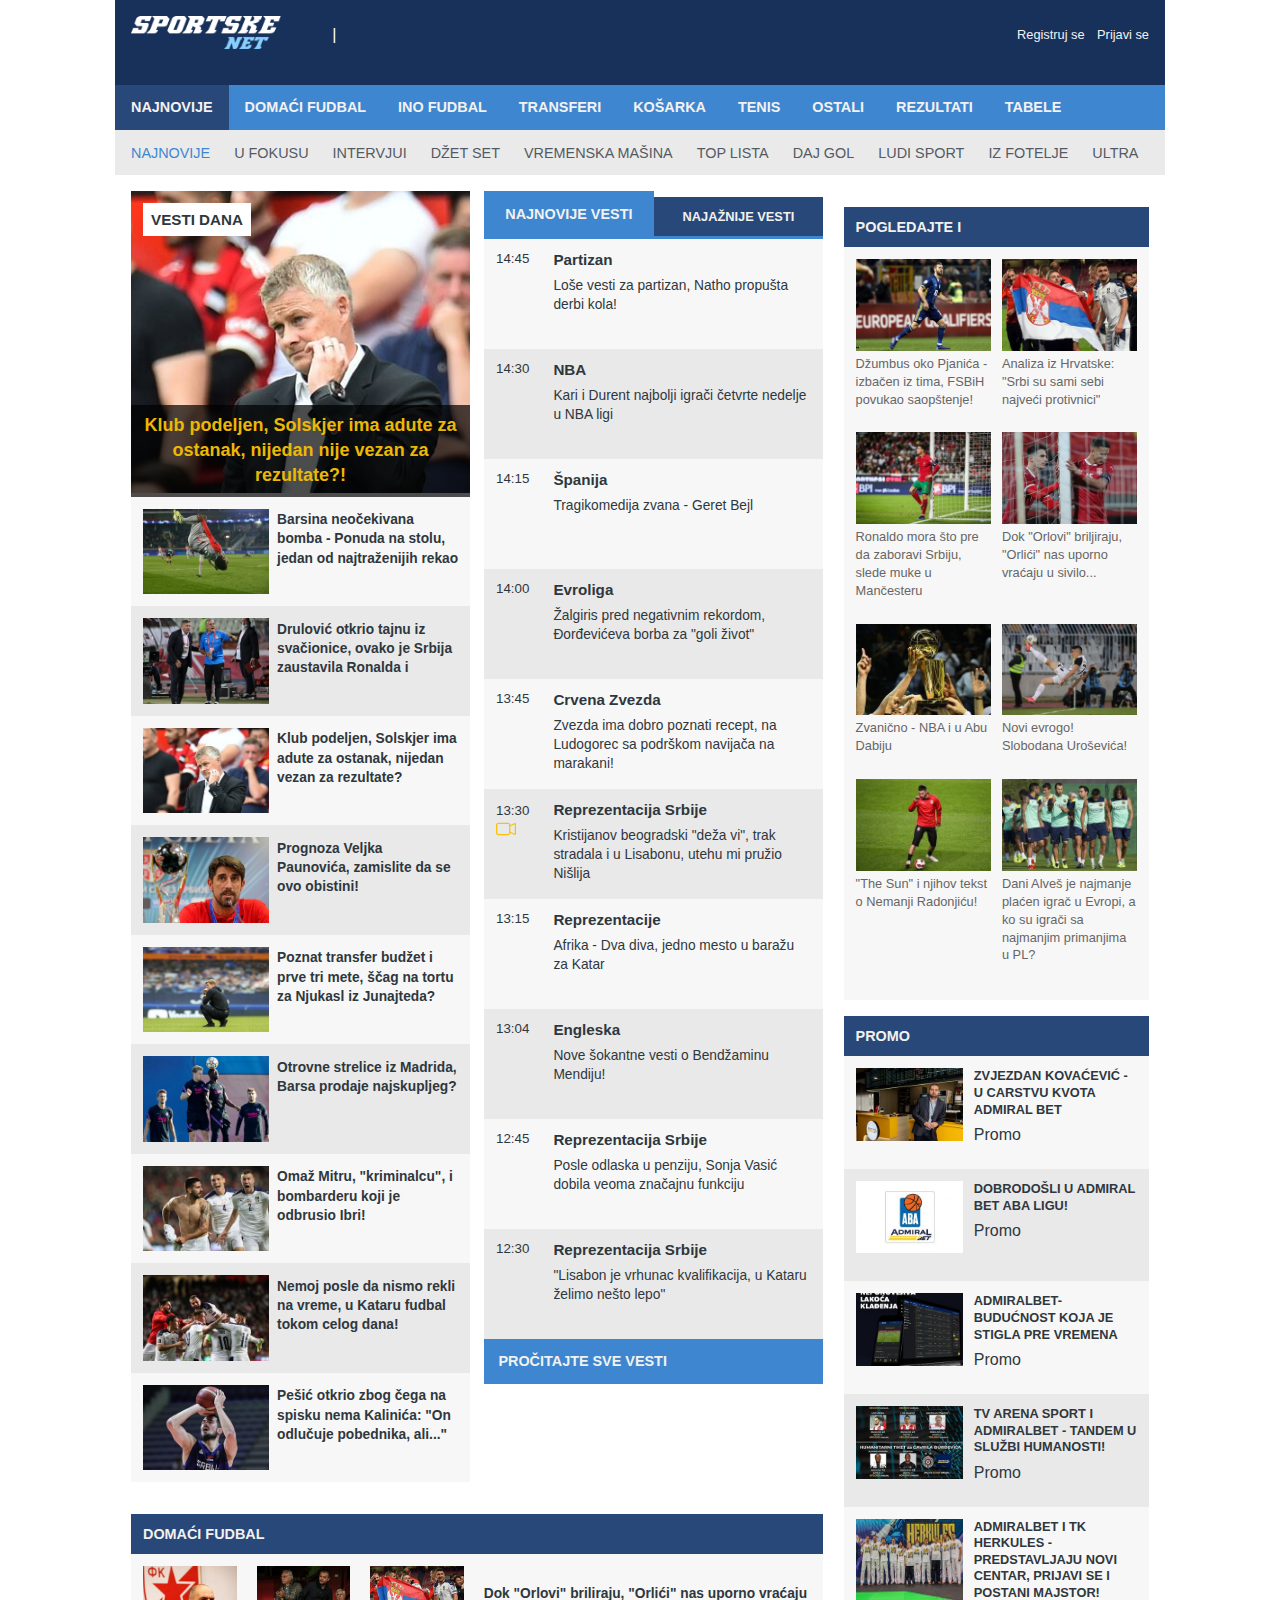
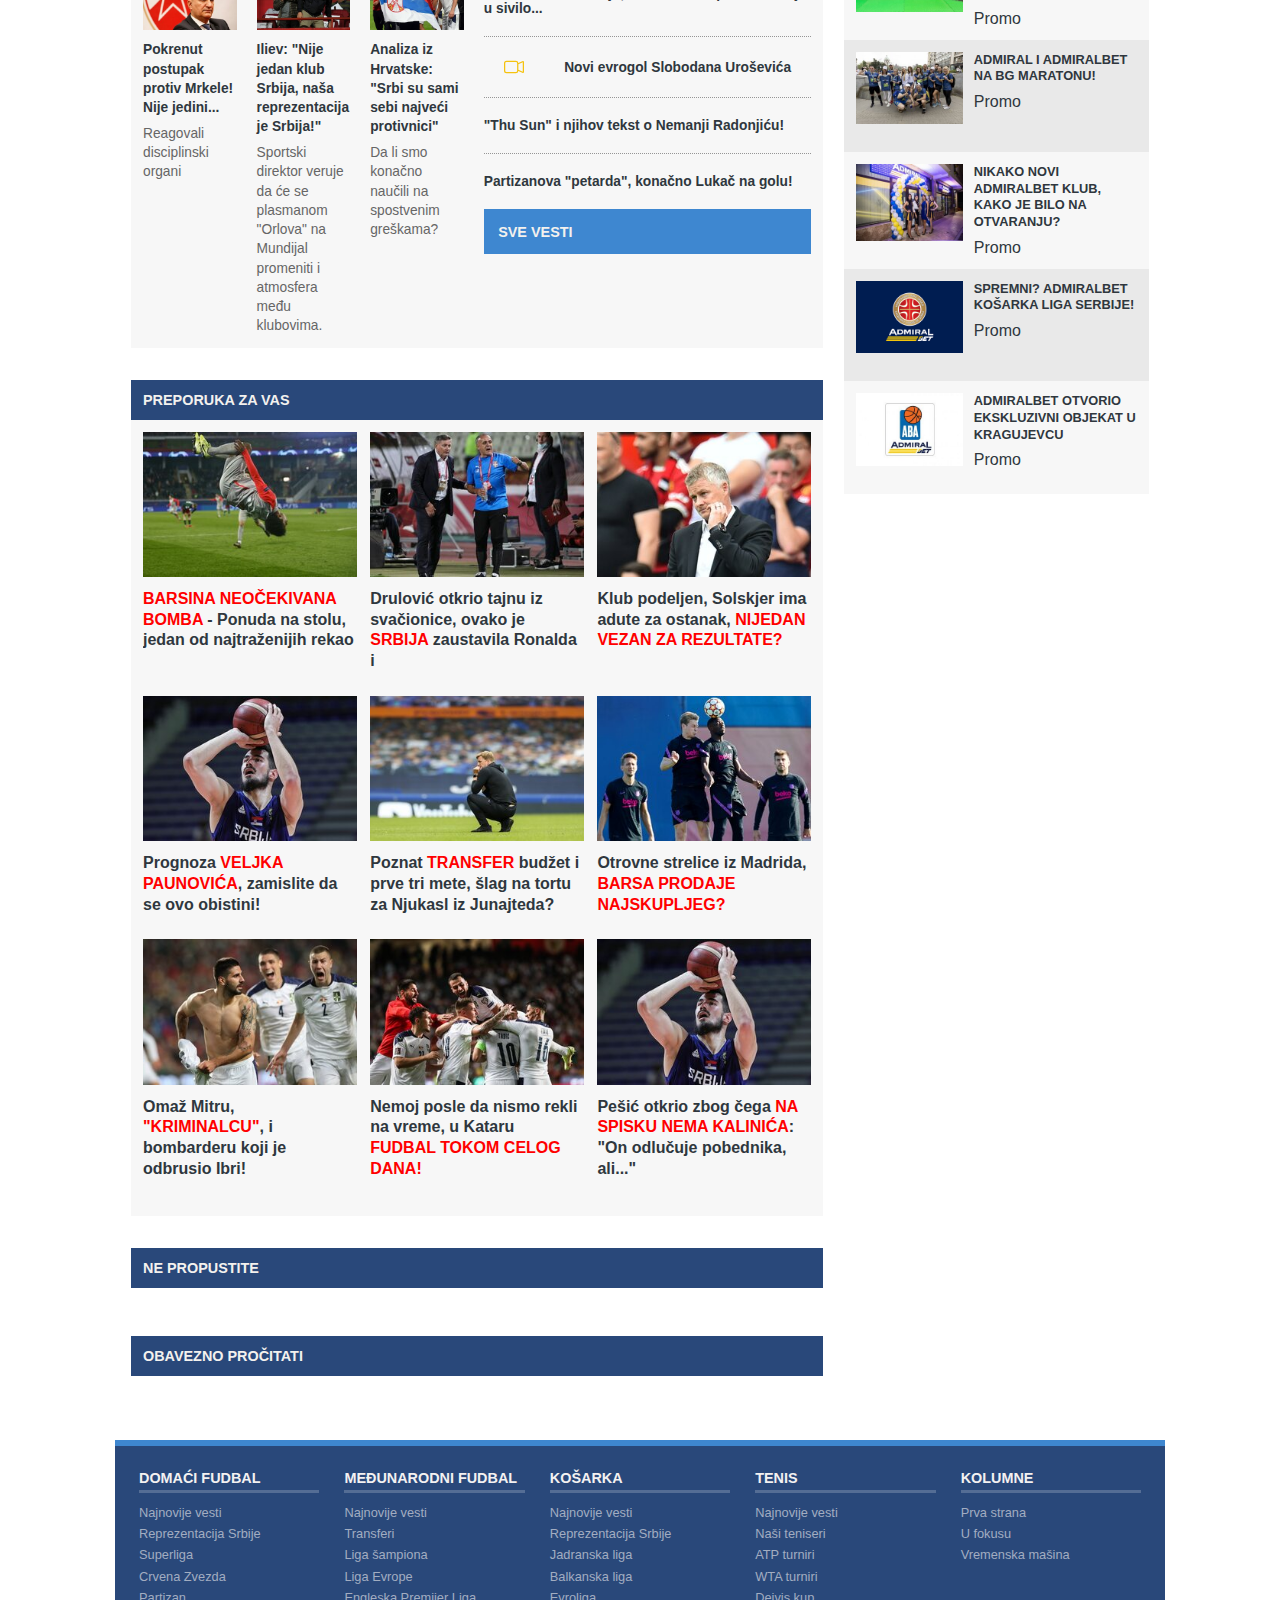
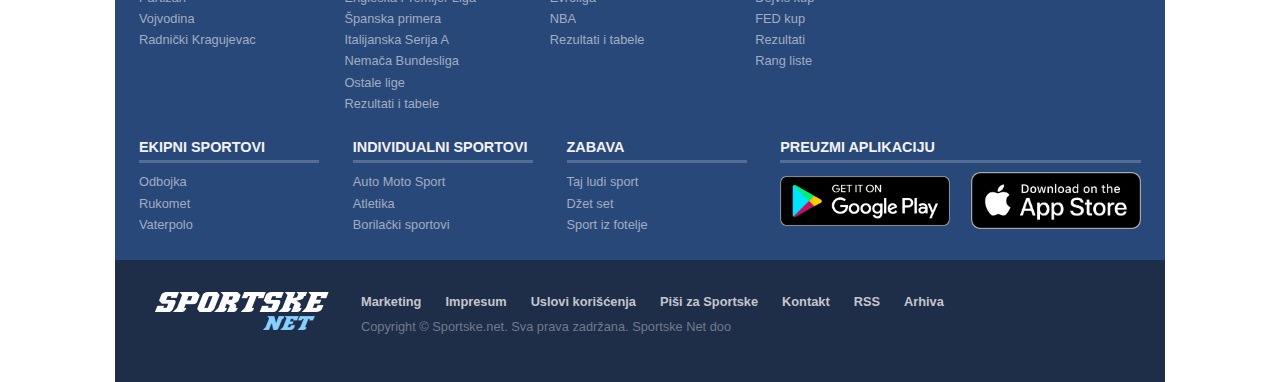
==== commit 0fa10636: "Kontakt, registracija finished" ====
--- a/index.html
+++ b/index.html
@@ -9,6 +9,7 @@
     <link rel="preconnect" href="https://fonts.gstatic.com" crossorigin>
     <link href="https://fonts.googleapis.com/css2?family=Roboto+Condensed:ital,wght@0,300;0,400;0,700;1,300;1,400;1,700&family=Rubik:ital,wght@0,300;0,400;0,500;0,600;0,700;0,800;0,900;1,300;1,400;1,500;1,600;1,700;1,800;1,900&display=swap" rel="stylesheet">
     
+    <!-- CSS -->
     <link rel="stylesheet" href="css/global.css">
     <link rel="stylesheet" href="css/header.css">
     <link rel="stylesheet" href="css/footer.css">
@@ -76,6 +77,10 @@
 <!-- -------------------------------------------------------------------------- -->
         <section class="main-section">
             <div class="main-left">
+                <!-- FOnt awesome -->
+                <i class="fab fa-google"></i>
+                <!-- Bootstrap -->
+                <i class="bi bi-alarm"></i>
                 <section class="najnovije-section">
                     <div class="najnovije-left">
                         <div class="vesti-dana">
@@ -396,6 +401,14 @@
                         </div>
                     </div>
                 </section>
+
+                <section class="ne-propustite-section">
+                    <h2>Ne propustite</h2>
+                </section>
+
+                <section class="obavezno-section">
+                    <h2>Obavezno pročitati</h2>
+                </section>
             </div>
 
 
--- a/css/css pages/index.css
+++ b/css/css pages/index.css
@@ -38,6 +38,7 @@
     text-align: center;
     line-height: 1.4;
     font-size: 1.125rem;
+    padding: .5rem;
 }
 
 .vesti-left {
@@ -226,7 +227,7 @@
 }
 
 .preporuka-section {
-    margin: 2rem 0;
+    margin-top: 2rem;
 }
 
 .preporuka-section h2 {
@@ -267,4 +268,24 @@
 
 .preporuka p span {
     color: red;
-}
+    text-transform: uppercase;
+    font-weight: bold;
+}
+
+.ne-propustite-section {
+    margin-top: 2rem;
+}
+
+.obavezno-section {
+    margin: 3rem 0;
+}
+
+.ne-propustite-section h2, .obavezno-section h2 {
+    padding: .75rem;
+    color: #F3F1EE;
+    width: 100%;
+    background: #29487A;
+    font-size: .9rem;
+    text-transform: uppercase;
+}
+
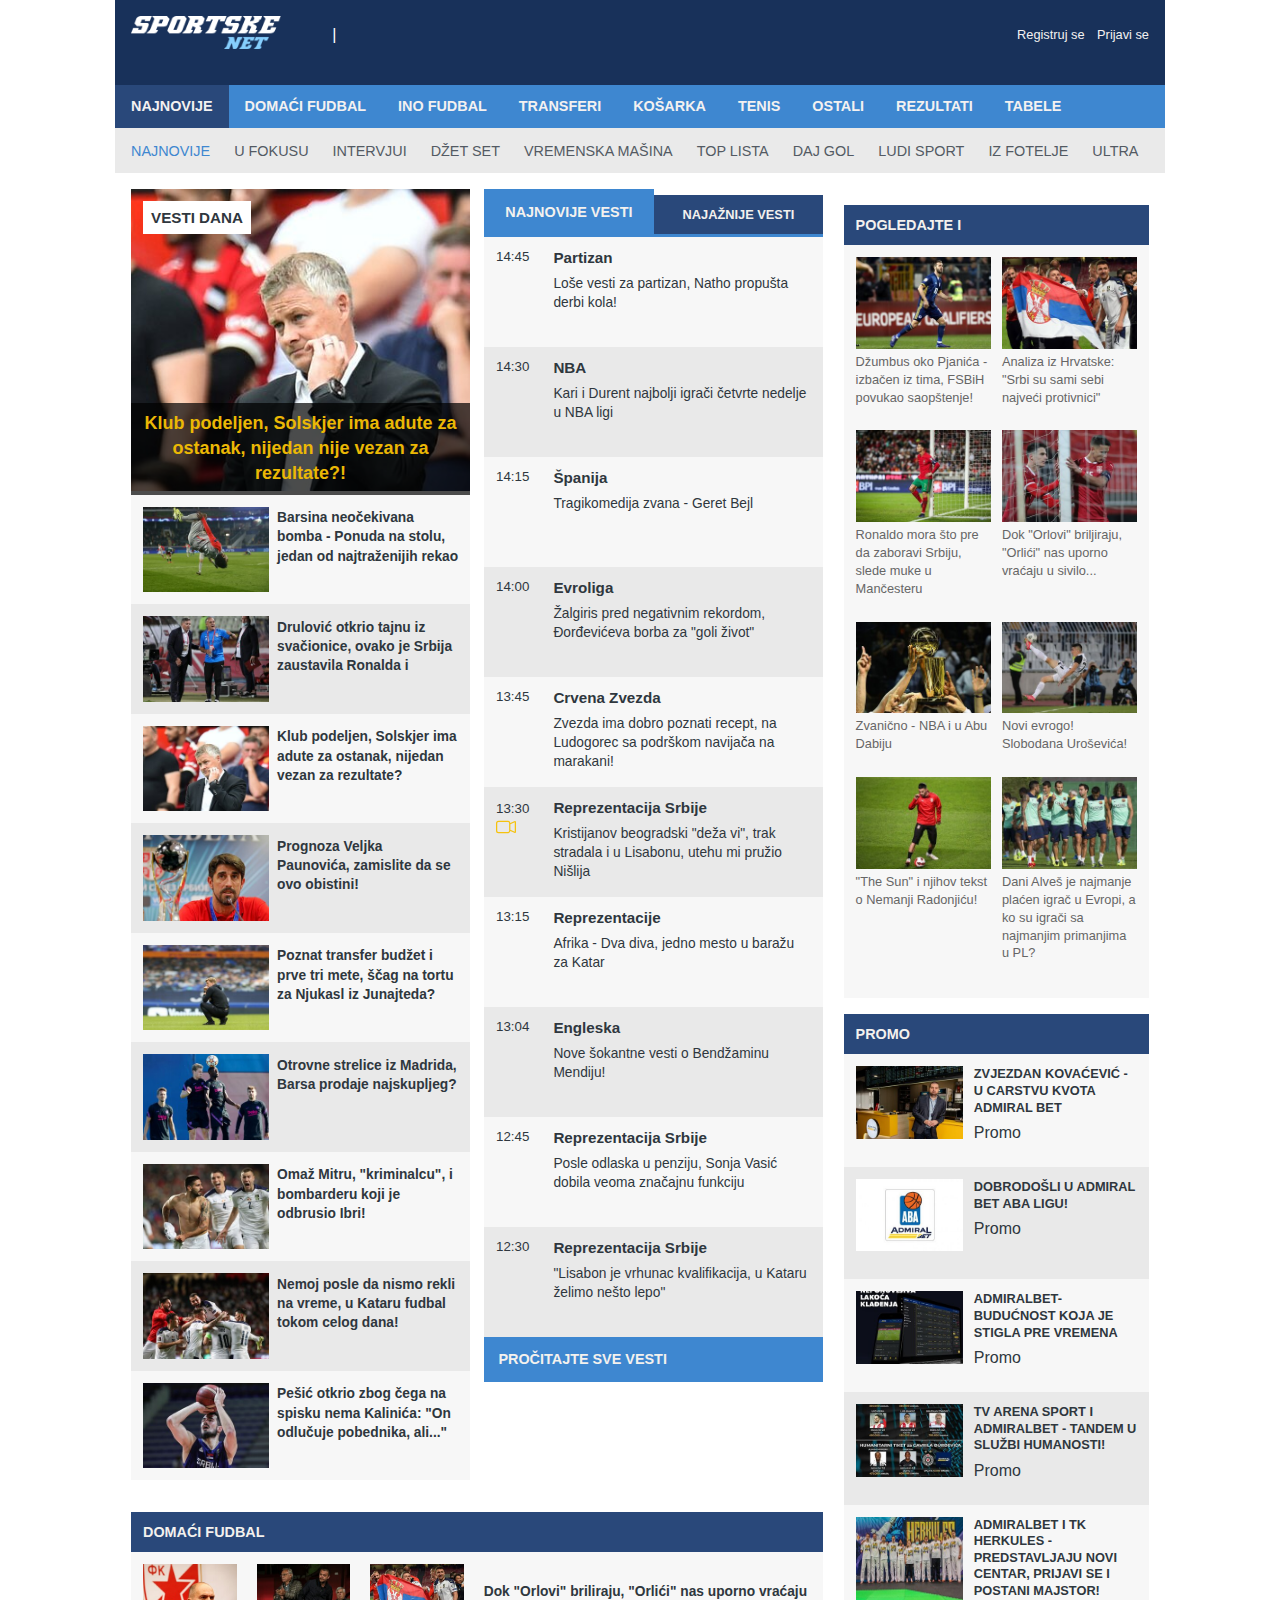
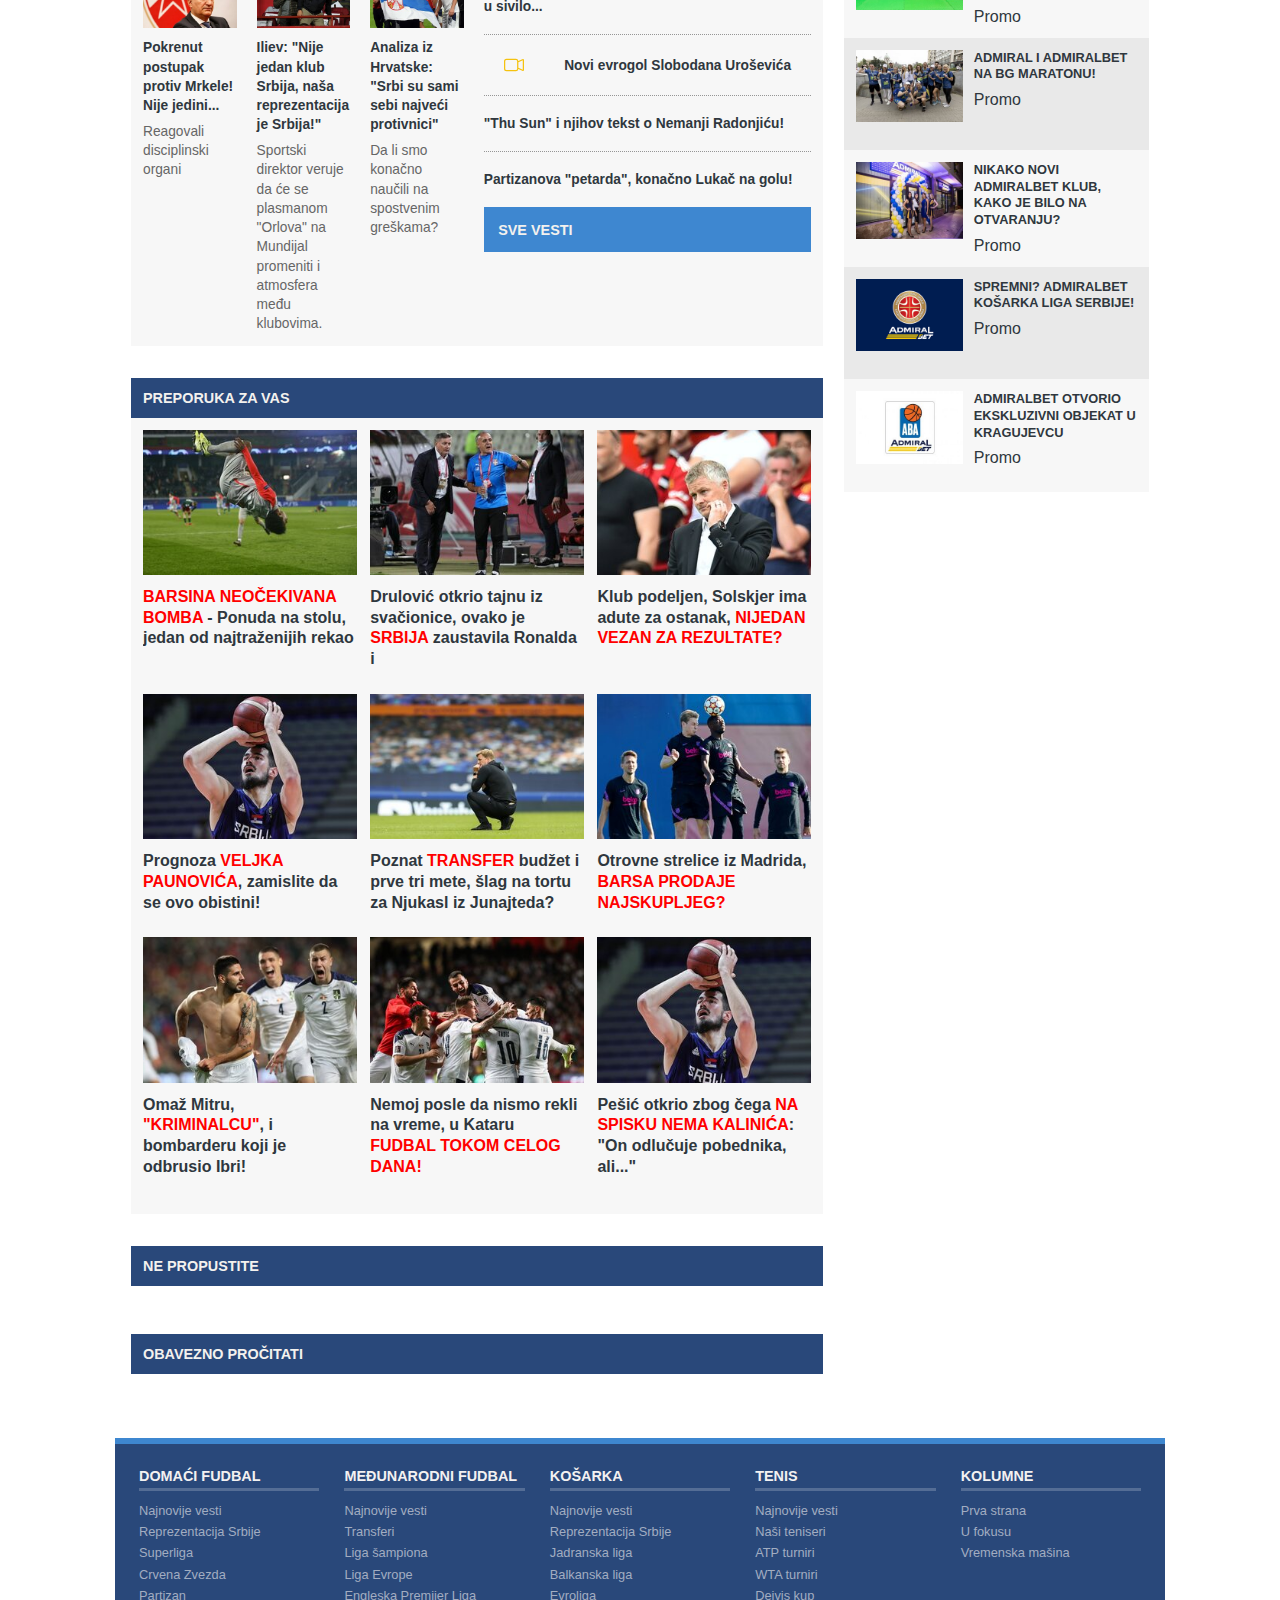
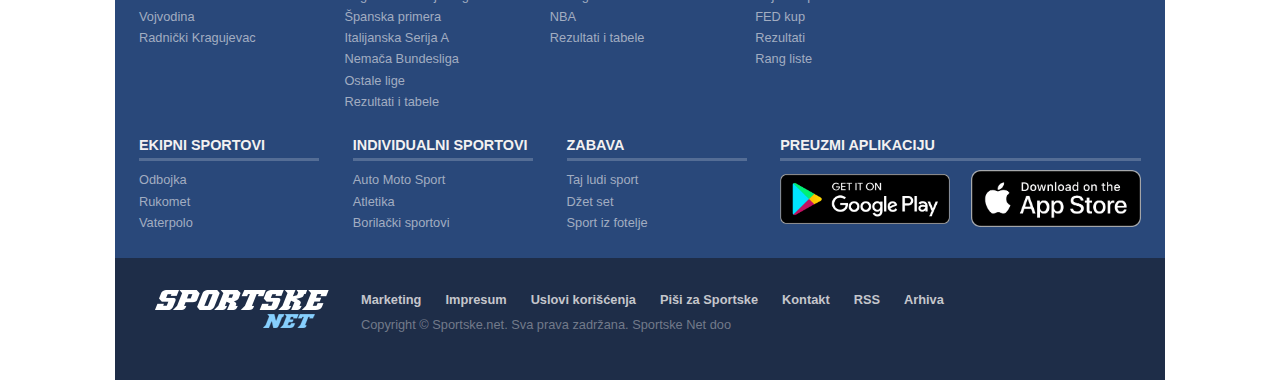
==== commit 06c1bc67: "dajgol completed" ====
--- a/index.html
+++ b/index.html
@@ -74,13 +74,9 @@
                 </ul>
             </nav>
         </header>
-<!-- -------------------------------------------------------------------------- -->
+<!---------------------------------------------------------------------------- -->
         <section class="main-section">
             <div class="main-left">
-                <!-- FOnt awesome -->
-                <i class="fab fa-google"></i>
-                <!-- Bootstrap -->
-                <i class="bi bi-alarm"></i>
                 <section class="najnovije-section">
                     <div class="najnovije-left">
                         <div class="vesti-dana">
--- a/css/header.css
+++ b/css/header.css
@@ -49,7 +49,6 @@
 
 .first-list li {
     list-style: none;
-    padding: 0.85rem 1rem;
 }
 
 .first-list li:hover {
@@ -62,6 +61,8 @@
     font-weight: bold;
     color: #F3F1F1;
     font-size: 0.9rem;
+    display: block;
+    padding: 0.85rem 1rem;
 }
 
 .second-list {
